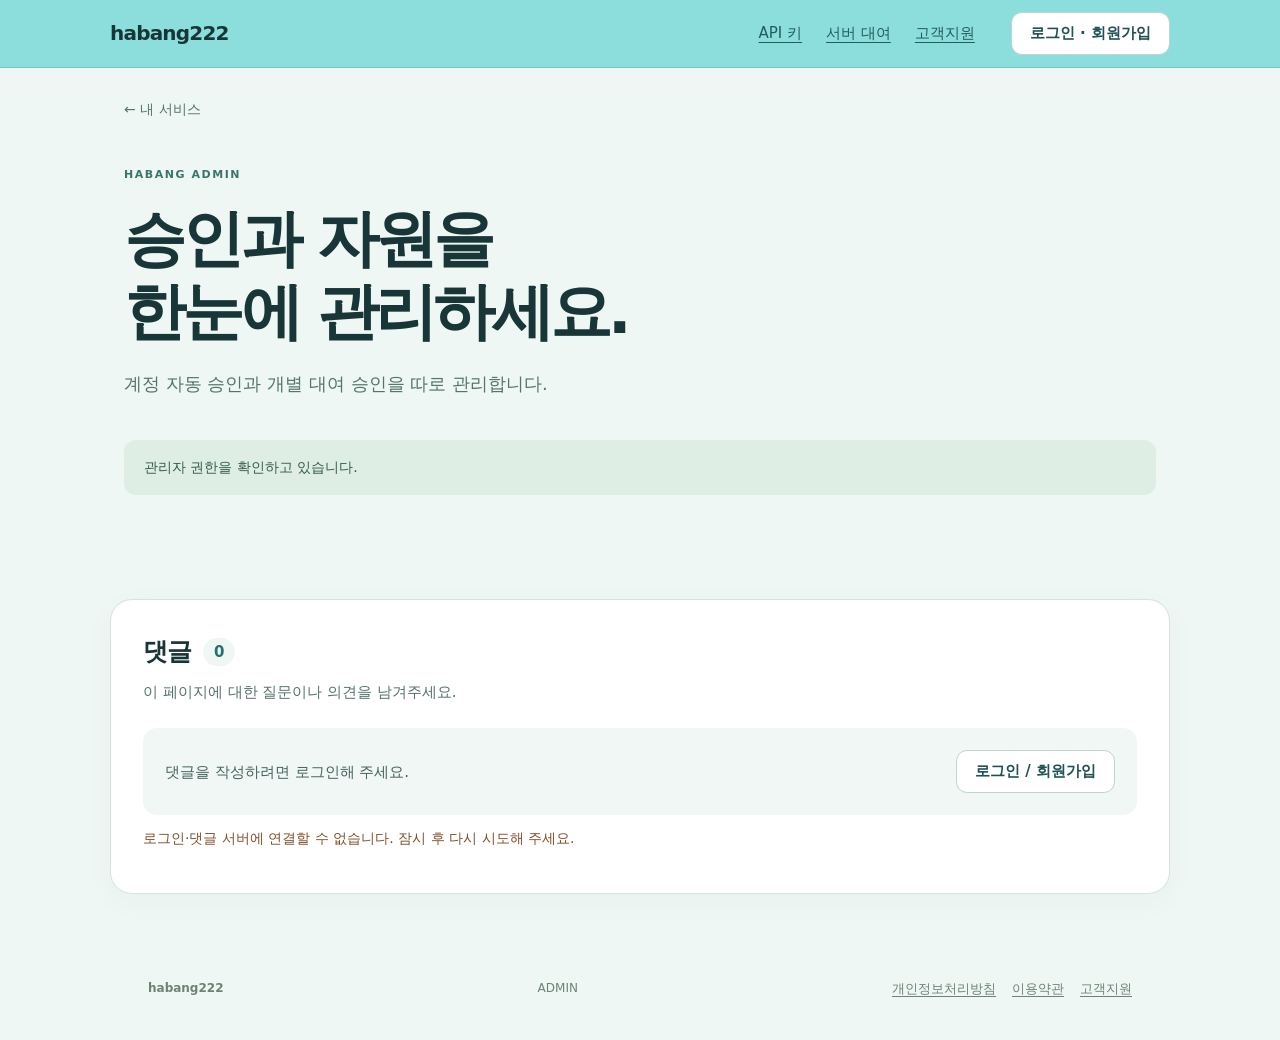
==== admin.html @ 9dbc1d15 "Add approved Kali host desktops and isolated Kali rentals" ====
<!doctype html>
<html lang="ko">
<head><meta charset="utf-8"><meta name="viewport" content="width=device-width, initial-scale=1"><meta name="robots" content="noindex"><title>서비스 관리 | habang</title><link rel="stylesheet" href="/portal.css?v=2"><link rel="stylesheet" href="/community.css?v=4"><script src="/community.js?v=7" defer></script><script src="/portal.js?v=4" defer></script></head>
<body><main class="portal-shell" data-portal="admin"><a href="/servers.html" class="back-link">← 내 서비스</a><header class="portal-hero compact"><span class="eyebrow">HABANG ADMIN</span><h1>승인과 자원을<br>한눈에 관리하세요.</h1><p>계정 자동 승인과 개별 대여 승인을 따로 관리합니다.</p></header><div id="portal-status" class="notice" role="status">관리자 권한을 확인하고 있습니다.</div><section id="portal-guest" class="panel" hidden><h2>관리자 로그인이 필요합니다.</h2><button id="portal-login" class="action primary">로그인</button></section><div id="admin-content" hidden><section class="panel"><div class="panel-heading"><h2>대여 신청 · 서버 관리</h2><button id="refresh-admin" class="action">새로고침</button></div><p id="admin-runtime" class="muted"></p><p class="notice subtle">개별 신청을 승인하면 해당 서버만 자동 생성됩니다. 계정을 자동 승인하면 현재 대기 중인 신청과 앞으로의 신청이 별도 승인 없이 생성됩니다. 자원 한도는 항상 적용됩니다.</p><div id="admin-rentals" class="record-list"></div></section><section class="panel"><h2>계정별 자동 승인</h2><form id="user-search" class="search-row"><label>회원 찾기<input name="q" placeholder="닉네임, 자체 가입 이메일, 회원 ID"></label><button class="action" type="submit">검색</button></form><p class="muted">최근 회원 최대 50명을 표시합니다. 승인 해제는 앞으로의 자동 생성을 막습니다. 실행 중인 서버를 종료하려면 위 대여 현황에서 별도로 종료하세요.</p><div id="admin-users" class="record-list"></div></section></div></main><footer class="portal-footer"><a href="/">habang222</a><span>ADMIN</span></footer></body></html>
---- portal.css ----
:root{font-family:"Apple SD Gothic Neo","Malgun Gothic",system-ui,sans-serif;color:#183637;background:#eef7f3;line-height:1.65;color-scheme:light}*{box-sizing:border-box}body{margin:0}a{color:inherit}button,input,select,textarea{font:inherit}button{cursor:pointer}[hidden]{display:none!important}.portal-shell{max-width:1080px;margin:auto;padding:28px 24px 64px}.back-link{font-size:14px;text-decoration:none;color:#55736a}.portal-hero{padding:56px 0 42px}.portal-hero h1{font-size:clamp(34px,5.7vw,62px);line-height:1.18;letter-spacing:-.06em;margin:16px 0 20px}.portal-hero>p{font-size:18px;color:#56736c}.portal-hero.compact{padding:38px 0 24px}.eyebrow{font-size:11px;letter-spacing:.14em;font-weight:800;color:#3a756c}.panel{background:#fff;border:1px solid #d2e4dc;border-radius:22px;padding:30px;margin:24px 0;box-shadow:0 10px 32px #18363704}.panel h2{font-size:27px;margin:4px 0 14px;letter-spacing:-.04em}.panel h3{font-size:18px;margin:12px 0}.panel-heading,.subheading{display:flex;align-items:center;justify-content:space-between;gap:16px;flex-wrap:wrap}.pill{display:inline-block;padding:5px 12px;border-radius:20px;font-size:12px;font-weight:700;background:#e9f5ef;color:#2c6855}.muted{color:#657d74;font-size:14px}.notice{padding:16px 20px;background:#dfeee5;border-radius:12px;color:#365c4e;font-size:14px;overflow-wrap:anywhere}.notice.error{color:#923b30;background:#fff0eb}.notice.subtle{background:#f4f7f3;color:#627669}.section-nav{display:flex;gap:10px;flex-wrap:wrap;margin:24px 0}.section-nav a{padding:9px 17px;border-radius:30px;border:1px solid #b6cec1;text-decoration:none;font-size:14px}.section-nav a:hover{background:#dcece1}.form-grid{display:grid;grid-template-columns:1fr 1fr;gap:17px;margin:25px 0}.form-grid label,.search-row label{display:grid;gap:8px;font-size:14px;font-weight:650}.form-grid input,.form-grid textarea,.form-grid select,.search-row input{border:1px solid #bcd2c5;border-radius:9px;padding:11px 12px;min-width:0;background:#fff;color:#183637}.form-grid .wide{grid-column:1/-1}.form-grid fieldset{border:1px solid #d9e6df;border-radius:10px;padding:15px}.form-grid legend{font-size:13px}.form-grid .check{display:inline-flex;align-items:center;gap:8px;margin-right:22px;font-weight:400}.form-grid>.action{justify-self:start}.action{display:inline-flex;justify-content:center;align-items:center;min-height:42px;border:1px solid #bdd2c4;border-radius:10px;padding:9px 17px;background:#fff;color:#245443;font-weight:700;text-decoration:none}.action:hover{background:#eef7f0}.action.primary{background:#245d4b;border-color:#245d4b;color:#fff}.action.primary:hover{background:#174936}.action.danger{color:#983e30;border-color:#e5c8c2;background:#fff9f6}.action:disabled,.text-button:disabled{opacity:.55;cursor:wait}.text-button{border:0;background:none;color:#3f6b58;text-decoration:underline;text-underline-offset:4px;padding:8px;font-size:13px}.secret-card{border:1px solid #5f9a79;border-radius:14px;padding:20px;background:#edf8ed}.secret-card code{display:block;padding:14px;background:#fff;overflow-wrap:anywhere;user-select:all;border-radius:7px;font-size:13px}.secret-card p{font-size:13px}.button-row{display:flex;gap:8px;flex-wrap:wrap;margin-top:14px}.record{padding:22px 0;border-top:1px solid #e0eae2;overflow-wrap:anywhere}.record strong{font-size:16px}.record .meta{font-size:12px;color:#718378;margin:8px 0}.record pre,pre{white-space:pre-wrap;overflow-wrap:anywhere;word-break:break-word;background:#173e32;color:#e8f4ec;padding:17px;border-radius:11px;font-size:13px}.record code{font-size:12px}.record .pill{margin-left:9px}.record .error{color:#9b4939}.record-list:empty{display:none}.empty{color:#7a8c82;font-size:14px;padding:22px 0}.plan-card{background:#eff6ed;border:1px solid #d0e0c8;border-radius:15px;padding:24px;display:grid;grid-template-columns:1fr 1fr;gap:20px;margin:22px 0}.plan-card h3{font-size:22px;letter-spacing:-.04em}.plan-card p{font-size:13px;color:#6c8068}.spec-grid{display:grid;grid-template-columns:1fr 1fr;gap:18px;margin:0}.spec-grid dt{font-size:12px;color:#74856d}.spec-grid dd{font-size:20px;font-weight:750;margin:1px 0}.help{font-size:13px;color:#56715f;padding:14px 0}.help summary{cursor:pointer}.help pre{max-width:500px}.search-row{display:flex;align-items:end;gap:12px;margin:20px 0}.search-row label{flex:1}.portal-footer{max-width:1032px;margin:0 auto;padding:25px 24px 40px;display:flex;justify-content:space-between;gap:20px;font-size:12px;color:#6e8275}.portal-footer>a{font-weight:800;text-decoration:none}input:focus-visible,textarea:focus-visible,select:focus-visible,button:focus-visible,a:focus-visible,summary:focus-visible{outline:3px solid #3b8c73;outline-offset:3px}@media(max-width:650px){.portal-shell{padding:20px 16px 40px}.portal-hero{padding:32px 0 20px}.portal-hero>p{font-size:16px}.panel{padding:22px 18px;border-radius:17px}.plan-card{grid-template-columns:1fr;padding:20px}.form-grid{grid-template-columns:1fr}.form-grid .check{display:flex;margin:7px 0}.search-row{align-items:stretch;flex-direction:column}.panel h2{font-size:23px}.hb-toolbar{gap:10px}}
---- community.css ----
.hb-toolbar,.hb-community,.hb-dialog{font:15px/1.6 "Apple SD Gothic Neo","Malgun Gothic",system-ui,sans-serif;box-sizing:border-box;color:#183637}
.hb-toolbar *,.hb-community *,.hb-dialog *{box-sizing:border-box}
.hb-toolbar [hidden],.hb-community [hidden],.hb-dialog [hidden]{display:none!important}
.hb-toolbar{display:flex;flex-wrap:wrap;justify-content:flex-end;align-items:center;gap:16px;min-height:62px;padding:12px max(20px,calc((100% - 1060px)/2));background:#8bdedc;border-bottom:1px solid #71c7c5}
.hb-account{font-weight:700;overflow-wrap:anywhere}
.hb-header-brand{margin-right:auto;color:#183637;font-size:20px;font-weight:900;letter-spacing:-.04em;text-decoration:none}.hb-toolbar [aria-current=page]{font-weight:800;color:#104b51;text-decoration-thickness:2px}
.hb-button,.hb-link,.hb-provider{font:inherit;cursor:pointer;transition:background .15s;line-height:1.5}
.hb-button{display:inline-flex;justify-content:center;align-items:center;min-height:42px;padding:9px 18px;border:1px solid #bfd5d1;border-radius:11px;background:#fff;color:#205153;font-weight:700;text-decoration:none}
.hb-button:hover{background:#ecf5f2}.hb-primary{background:#165e65;border-color:#165e65;color:#fff}.hb-primary:hover{background:#104b51}
.hb-link{border:0;background:transparent;color:#245b5e;text-decoration:underline;text-underline-offset:4px;padding:8px 4px}
.hb-button:disabled{opacity:.55;cursor:wait}.hb-link:disabled{opacity:.55}
.hb-community{max-width:1060px;margin:40px auto 60px;padding:32px;border:1px solid #d3e3df;border-radius:22px;background:#fff;box-shadow:0 8px 32px #113c3508;text-align:left}
.hb-comment-heading{display:flex;gap:12px;align-items:center}.hb-comment-heading h2{margin:0;font-size:25px;letter-spacing:-.04em;color:#183637}
.hb-count{font-weight:800;color:#24716e;background:#eef7f4;border-radius:999px;padding:2px 11px}
.hb-muted{color:#56726e;font-size:13px}.hb-community>.hb-muted{margin:8px 0 24px;font-size:15px}
.hb-guest{display:flex;flex-wrap:wrap;justify-content:space-between;align-items:center;gap:16px;padding:22px;border-radius:14px;background:#f1f7f5;color:#45635e}
.hb-comment-label{display:block;margin-bottom:8px;font-weight:700}
.hb-community textarea,.hb-dialog input{display:block;width:100%;border:1px solid #b9ceca;border-radius:10px;background:#fff;color:#183637;font:inherit;padding:12px 14px;line-height:1.6}
.hb-community textarea{resize:vertical;min-height:100px}.hb-compose-actions{display:flex;justify-content:space-between;align-items:center;gap:12px;margin-top:12px}
.hb-status{color:#80502a;font-size:14px;min-height:1.5em;margin:12px 0;overflow-wrap:anywhere}
.hb-empty{text-align:center;color:#6d817b;padding:28px 0}.hb-comment{border-top:1px solid #e3ebe7;padding:24px 0}
.hb-comment-meta{display:flex;align-items:center;gap:11px}.hb-avatar{display:flex;align-items:center;justify-content:center;flex-shrink:0;width:39px;height:39px;border-radius:50%;background:#e4f2ed;color:#245c53;font-weight:800}
.hb-comment-meta strong{display:block;font-size:14px;overflow-wrap:anywhere}.hb-comment-meta time{display:block;color:#70827a;font-size:12px}
.hb-comment-body{white-space:pre-wrap;overflow-wrap:anywhere;margin:14px 0;color:#2d4741}.hb-comment-actions{display:flex;gap:14px;font-size:13px}
.hb-edit .hb-button{margin:10px 8px 0 0}.hb-dialog{position:fixed;width:calc(100% - 32px);max-width:440px;max-height:calc(100dvh - 32px);padding:32px;border:1px solid #c7ddd5;border-radius:22px;background:#fff;box-shadow:0 24px 100px #051e3a44;overflow-y:auto}
.hb-dialog::backdrop{background:#0c282970;backdrop-filter:blur(4px)}.hb-dialog-close{display:block;margin:-14px -12px 8px auto;font-size:13px}
.hb-dialog h2{color:#183637;font-size:24px;line-height:1.4;margin:0 0 8px;letter-spacing:-.04em}.hb-dialog>p{margin:0 0 20px}
.hb-tabs{display:grid;grid-template-columns:1fr 1fr;gap:8px;margin-bottom:20px}.hb-tabs [aria-pressed=true]{background:#165e65;color:#fff;border-color:#165e65}
.hb-social{display:grid;gap:10px}.hb-provider{display:flex;justify-content:center;align-items:center;gap:12px;min-height:48px;padding:10px;border:1px solid #c9d7d2;border-radius:11px;background:#fff;color:#183637;text-decoration:none;font-weight:650}
.hb-provider:hover{background:#f0f7f4}.hb-provider[aria-disabled=true]{color:#7b8d87;background:#f6f8f7}.hb-provider[aria-disabled=true]::after{content:"준비 중";font-size:11px;font-weight:400}
.hb-provider-mark{font-size:20px;font-weight:800}.hb-dialog .hb-divider{text-align:center;margin:20px 0;color:#6a8077;font-size:12px}
.hb-form{display:grid;gap:14px}.hb-field{display:grid;gap:6px;font-size:13px;font-weight:700}.hb-form .hb-muted{margin:0;font-weight:400}.hb-form .hb-status{margin:0}.hb-form>.hb-primary{width:100%}
.hb-legal-note{font-size:12px;color:#56726e;margin:16px 0 0!important;line-height:1.6}.hb-legal-note a,.hb-legal-links a{text-underline-offset:3px}.hb-legal-links{display:flex;flex-wrap:wrap;gap:8px 16px;font:13px/1.6 "Apple SD Gothic Neo","Malgun Gothic",system-ui,sans-serif}.hb-legal-links a{color:inherit}
.hb-toolbar :is(a,button):focus-visible,.hb-community :is(button,textarea):focus-visible,.hb-dialog :is(a,button,input):focus-visible{outline:3px solid #247e78;outline-offset:3px}
@media(max-width:650px){.hb-toolbar{padding:12px 20px}.hb-toolbar .hb-button{font-size:13px}.hb-community{margin:24px 16px 40px;padding:22px 18px}.hb-guest{padding:18px}.hb-dialog{padding:26px 22px}.hb-dialog h2{font-size:22px}}
@media(max-width:650px){.hb-toolbar{gap:8px 12px;font-size:13px}.hb-header-brand{flex-basis:100%;font-size:19px}.hb-toolbar .hb-link{padding:5px 0}}
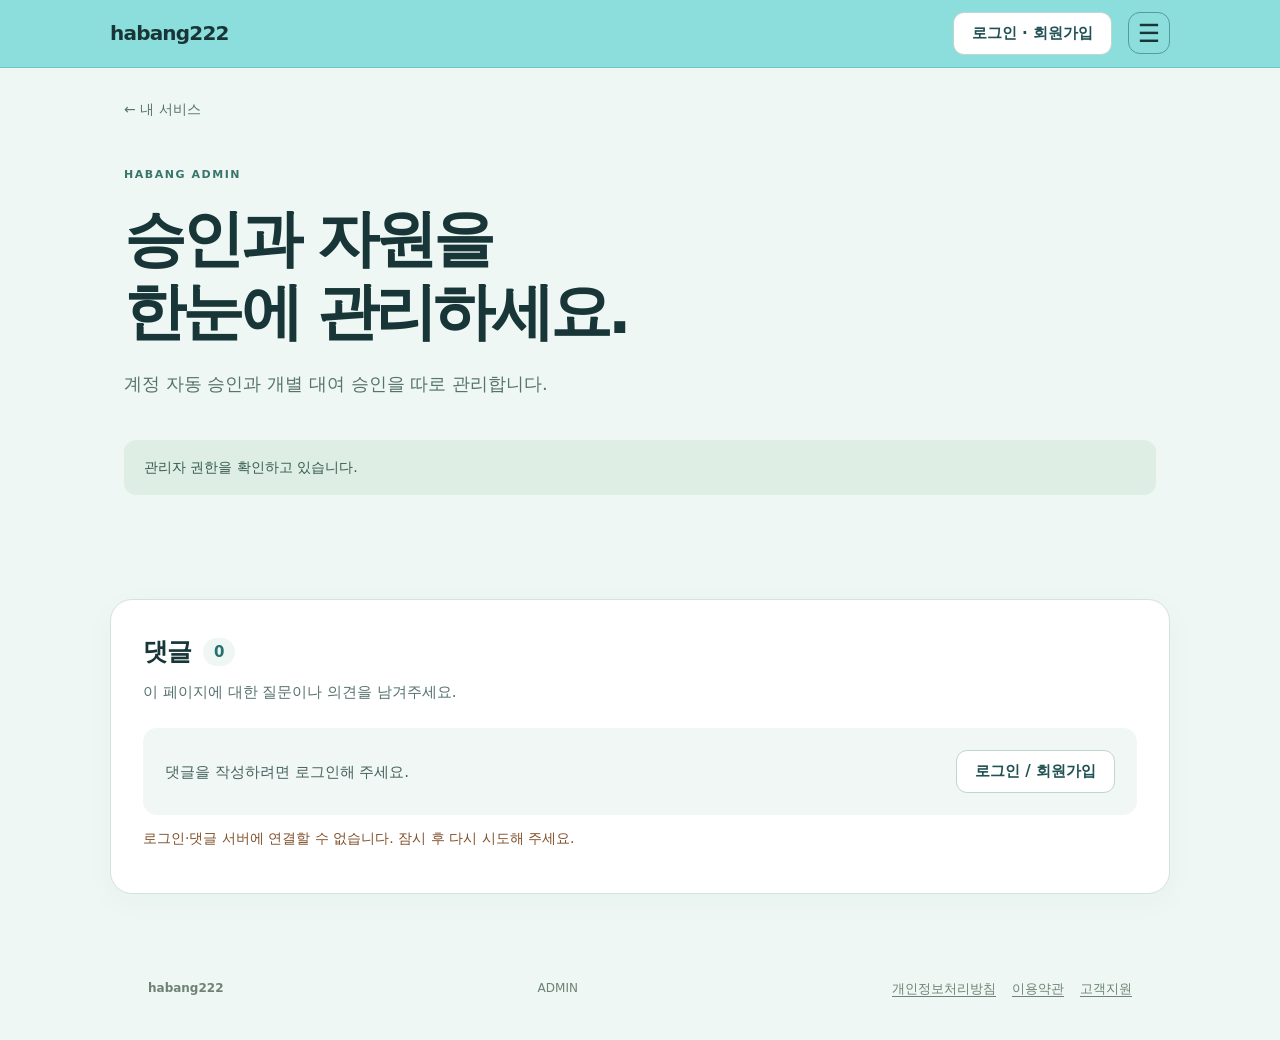
==== commit 1e9bd962: "Stabilize signup dialog and simplify the home gallery" ====
--- a/admin.html
+++ b/admin.html
@@ -1,4 +1,4 @@
 <!doctype html>
 <html lang="ko">
-<head><meta charset="utf-8"><meta name="viewport" content="width=device-width, initial-scale=1"><meta name="robots" content="noindex"><title>서비스 관리 | habang</title><link rel="stylesheet" href="/portal.css?v=2"><link rel="stylesheet" href="/community.css?v=4"><script src="/community.js?v=7" defer></script><script src="/portal.js?v=4" defer></script></head>
+<head><meta charset="utf-8"><meta name="viewport" content="width=device-width, initial-scale=1"><meta name="robots" content="noindex"><title>서비스 관리 | habang</title><link rel="stylesheet" href="/portal.css?v=2"><link rel="stylesheet" href="/community.css?v=5"><script src="/community.js?v=8" defer></script><script src="/portal.js?v=4" defer></script></head>
 <body><main class="portal-shell" data-portal="admin"><a href="/servers.html" class="back-link">← 내 서비스</a><header class="portal-hero compact"><span class="eyebrow">HABANG ADMIN</span><h1>승인과 자원을<br>한눈에 관리하세요.</h1><p>계정 자동 승인과 개별 대여 승인을 따로 관리합니다.</p></header><div id="portal-status" class="notice" role="status">관리자 권한을 확인하고 있습니다.</div><section id="portal-guest" class="panel" hidden><h2>관리자 로그인이 필요합니다.</h2><button id="portal-login" class="action primary">로그인</button></section><div id="admin-content" hidden><section class="panel"><div class="panel-heading"><h2>대여 신청 · 서버 관리</h2><button id="refresh-admin" class="action">새로고침</button></div><p id="admin-runtime" class="muted"></p><p class="notice subtle">개별 신청을 승인하면 해당 서버만 자동 생성됩니다. 계정을 자동 승인하면 현재 대기 중인 신청과 앞으로의 신청이 별도 승인 없이 생성됩니다. 자원 한도는 항상 적용됩니다.</p><div id="admin-rentals" class="record-list"></div></section><section class="panel"><h2>계정별 자동 승인</h2><form id="user-search" class="search-row"><label>회원 찾기<input name="q" placeholder="닉네임, 자체 가입 이메일, 회원 ID"></label><button class="action" type="submit">검색</button></form><p class="muted">최근 회원 최대 50명을 표시합니다. 승인 해제는 앞으로의 자동 생성을 막습니다. 실행 중인 서버를 종료하려면 위 대여 현황에서 별도로 종료하세요.</p><div id="admin-users" class="record-list"></div></section></div></main><footer class="portal-footer"><a href="/">habang222</a><span>ADMIN</span></footer></body></html>
--- a/community.css
+++ b/community.css
@@ -1,8 +1,8 @@
-.hb-toolbar,.hb-community,.hb-dialog{font:15px/1.6 "Apple SD Gothic Neo","Malgun Gothic",system-ui,sans-serif;box-sizing:border-box;color:#183637}
+.hb-toolbar,.hb-community,.hb-dialog,.hb-menu{font:15px/1.6 "Apple SD Gothic Neo","Malgun Gothic",system-ui,sans-serif;box-sizing:border-box;color:#183637}
 .hb-toolbar *,.hb-community *,.hb-dialog *{box-sizing:border-box}
-.hb-toolbar [hidden],.hb-community [hidden],.hb-dialog [hidden]{display:none!important}
+.hb-toolbar [hidden],.hb-community [hidden],.hb-dialog [hidden],.hb-menu [hidden]{display:none!important}
 .hb-toolbar{display:flex;flex-wrap:wrap;justify-content:flex-end;align-items:center;gap:16px;min-height:62px;padding:12px max(20px,calc((100% - 1060px)/2));background:#8bdedc;border-bottom:1px solid #71c7c5}
-.hb-account{font-weight:700;overflow-wrap:anywhere}
+.hb-account{font-weight:700;max-width:30vw;overflow:hidden;text-overflow:ellipsis;white-space:nowrap}
 .hb-header-brand{margin-right:auto;color:#183637;font-size:20px;font-weight:900;letter-spacing:-.04em;text-decoration:none}.hb-toolbar [aria-current=page]{font-weight:800;color:#104b51;text-decoration-thickness:2px}
 .hb-button,.hb-link,.hb-provider{font:inherit;cursor:pointer;transition:background .15s;line-height:1.5}
 .hb-button{display:inline-flex;justify-content:center;align-items:center;min-height:42px;padding:9px 18px;border:1px solid #bfd5d1;border-radius:11px;background:#fff;color:#205153;font-weight:700;text-decoration:none}
@@ -22,7 +22,7 @@
 .hb-comment-meta{display:flex;align-items:center;gap:11px}.hb-avatar{display:flex;align-items:center;justify-content:center;flex-shrink:0;width:39px;height:39px;border-radius:50%;background:#e4f2ed;color:#245c53;font-weight:800}
 .hb-comment-meta strong{display:block;font-size:14px;overflow-wrap:anywhere}.hb-comment-meta time{display:block;color:#70827a;font-size:12px}
 .hb-comment-body{white-space:pre-wrap;overflow-wrap:anywhere;margin:14px 0;color:#2d4741}.hb-comment-actions{display:flex;gap:14px;font-size:13px}
-.hb-edit .hb-button{margin:10px 8px 0 0}.hb-dialog{position:fixed;width:calc(100% - 32px);max-width:440px;max-height:calc(100dvh - 32px);padding:32px;border:1px solid #c7ddd5;border-radius:22px;background:#fff;box-shadow:0 24px 100px #051e3a44;overflow-y:auto}
+.hb-edit .hb-button{margin:10px 8px 0 0}.hb-dialog{position:fixed;top:32px;left:50%;right:auto;bottom:auto;margin:0;transform:translateX(-50%);width:calc(100% - 32px);max-width:440px;max-height:calc(100dvh - 64px);padding:32px;border:1px solid #c7ddd5;border-radius:22px;background:#fff;box-shadow:0 24px 100px #051e3a44;overflow-y:auto;overscroll-behavior:contain;scrollbar-gutter:stable}
 .hb-dialog::backdrop{background:#0c282970;backdrop-filter:blur(4px)}.hb-dialog-close{display:block;margin:-14px -12px 8px auto;font-size:13px}
 .hb-dialog h2{color:#183637;font-size:24px;line-height:1.4;margin:0 0 8px;letter-spacing:-.04em}.hb-dialog>p{margin:0 0 20px}
 .hb-tabs{display:grid;grid-template-columns:1fr 1fr;gap:8px;margin-bottom:20px}.hb-tabs [aria-pressed=true]{background:#165e65;color:#fff;border-color:#165e65}
@@ -33,4 +33,11 @@
 .hb-legal-note{font-size:12px;color:#56726e;margin:16px 0 0!important;line-height:1.6}.hb-legal-note a,.hb-legal-links a{text-underline-offset:3px}.hb-legal-links{display:flex;flex-wrap:wrap;gap:8px 16px;font:13px/1.6 "Apple SD Gothic Neo","Malgun Gothic",system-ui,sans-serif}.hb-legal-links a{color:inherit}
 .hb-toolbar :is(a,button):focus-visible,.hb-community :is(button,textarea):focus-visible,.hb-dialog :is(a,button,input):focus-visible{outline:3px solid #247e78;outline-offset:3px}
 @media(max-width:650px){.hb-toolbar{padding:12px 20px}.hb-toolbar .hb-button{font-size:13px}.hb-community{margin:24px 16px 40px;padding:22px 18px}.hb-guest{padding:18px}.hb-dialog{padding:26px 22px}.hb-dialog h2{font-size:22px}}
-@media(max-width:650px){.hb-toolbar{gap:8px 12px;font-size:13px}.hb-header-brand{flex-basis:100%;font-size:19px}.hb-toolbar .hb-link{padding:5px 0}}
+html:has(.hb-dialog[open],.hb-menu[open]){overflow:hidden;scrollbar-gutter:stable}
+.hb-menu-toggle{display:inline-flex;align-items:center;justify-content:center;width:42px;height:42px;padding:0;border:1px solid #529d9b;border-radius:12px;background:transparent;color:#183637;font:25px/1 system-ui;cursor:pointer}
+.hb-menu{position:fixed;inset:0 0 0 auto;width:min(340px,88vw);height:100dvh;max-height:100dvh;margin:0;padding:24px;border:0;border-left:1px solid #c1dbd4;background:#f0fbf7;overflow-y:auto;overscroll-behavior:contain;box-shadow:-16px 0 60px #123d3929}
+.hb-menu::backdrop{background:#0c282960}
+.hb-menu-heading{display:flex;align-items:center;justify-content:space-between;gap:16px;margin-bottom:24px}.hb-menu-heading h2{margin:0;font-size:24px}
+.hb-menu-links{display:flex;flex-direction:column;gap:8px}.hb-menu-links .hb-link{display:block;width:100%;padding:14px 16px;border-radius:12px;text-align:left;text-decoration:none;background:#fff}.hb-menu-links .hb-link:hover{background:#dcefeb}
+.hb-menu :is(a,button):focus-visible,.hb-menu-toggle:focus-visible{outline:3px solid #247e78;outline-offset:3px}
+@media(max-width:650px){.hb-toolbar{gap:8px;font-size:13px;flex-wrap:nowrap}.hb-header-brand{flex-basis:auto;font-size:19px}.hb-toolbar .hb-link{padding:5px 0}.hb-toolbar .hb-button{padding:8px 10px;font-size:12px}.hb-dialog{top:12px;max-height:calc(100dvh - 24px)}}
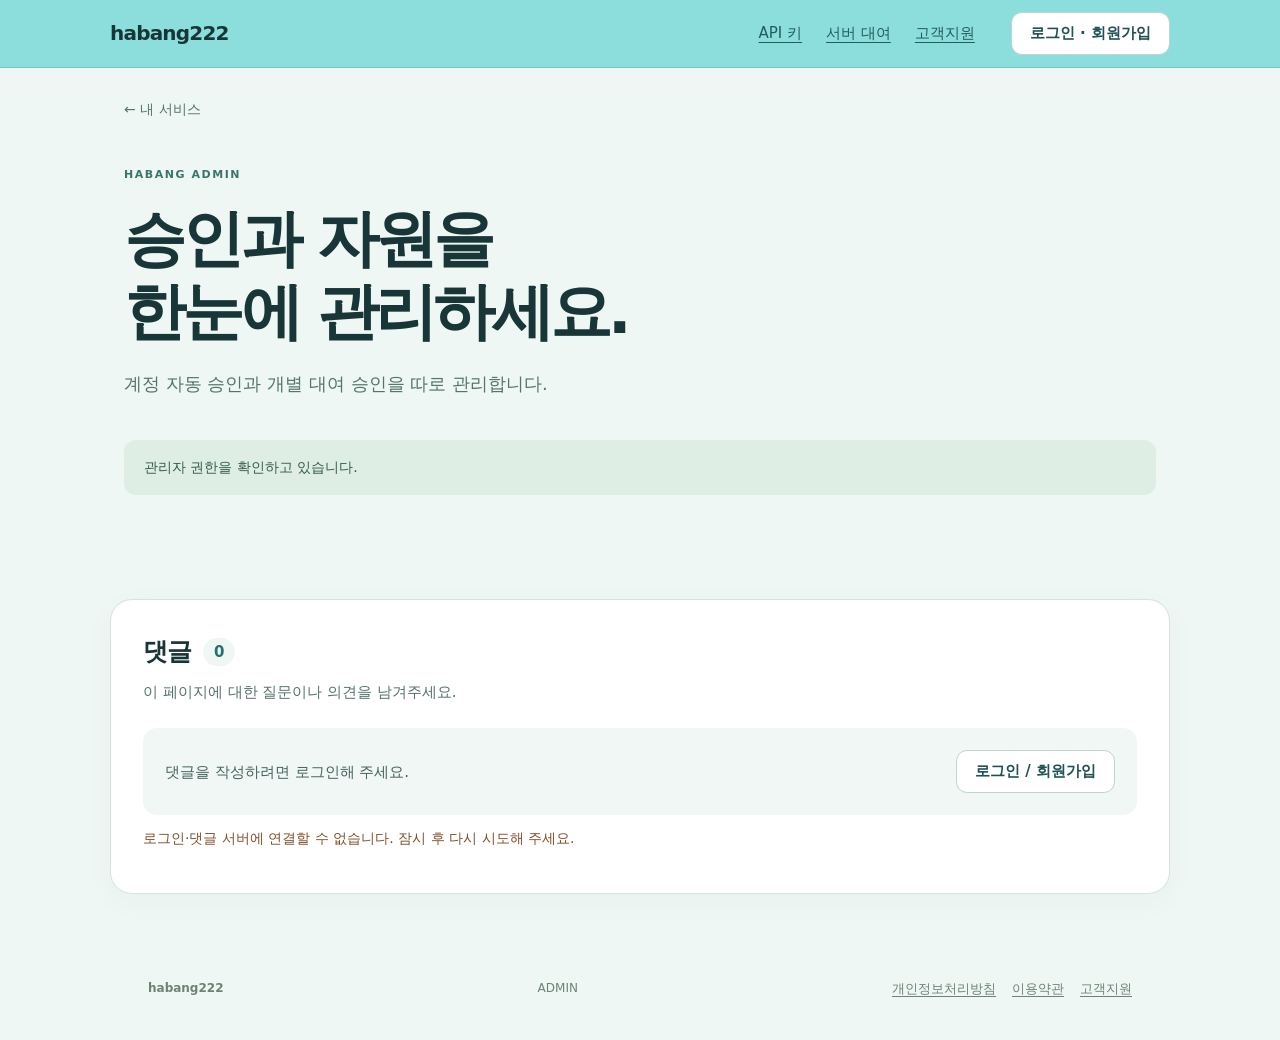
==== commit fa924266: "Merge 67414b18ecdba91abe1178cc0295dfd77dd2c2dd into a4236fcc0a43dac0e4a81d134230eb467b5656ab" ====
--- a/admin.html
+++ b/admin.html
@@ -1,4 +1,4 @@
 <!doctype html>
 <html lang="ko">
-<head><meta charset="utf-8"><meta name="viewport" content="width=device-width, initial-scale=1"><meta name="robots" content="noindex"><title>서비스 관리 | habang</title><link rel="stylesheet" href="/portal.css?v=2"><link rel="stylesheet" href="/community.css?v=5"><script src="/community.js?v=8" defer></script><script src="/portal.js?v=4" defer></script></head>
+<head><meta charset="utf-8"><meta name="viewport" content="width=device-width, initial-scale=1"><meta name="robots" content="noindex"><title>서비스 관리 | habang</title><link rel="stylesheet" href="/portal.css?v=2"><link rel="stylesheet" href="/community.css?v=4"><script src="/community.js?v=6" defer></script><script src="/portal.js?v=3" defer></script></head>
 <body><main class="portal-shell" data-portal="admin"><a href="/servers.html" class="back-link">← 내 서비스</a><header class="portal-hero compact"><span class="eyebrow">HABANG ADMIN</span><h1>승인과 자원을<br>한눈에 관리하세요.</h1><p>계정 자동 승인과 개별 대여 승인을 따로 관리합니다.</p></header><div id="portal-status" class="notice" role="status">관리자 권한을 확인하고 있습니다.</div><section id="portal-guest" class="panel" hidden><h2>관리자 로그인이 필요합니다.</h2><button id="portal-login" class="action primary">로그인</button></section><div id="admin-content" hidden><section class="panel"><div class="panel-heading"><h2>대여 신청 · 서버 관리</h2><button id="refresh-admin" class="action">새로고침</button></div><p id="admin-runtime" class="muted"></p><p class="notice subtle">개별 신청을 승인하면 해당 서버만 자동 생성됩니다. 계정을 자동 승인하면 현재 대기 중인 신청과 앞으로의 신청이 별도 승인 없이 생성됩니다. 자원 한도는 항상 적용됩니다.</p><div id="admin-rentals" class="record-list"></div></section><section class="panel"><h2>계정별 자동 승인</h2><form id="user-search" class="search-row"><label>회원 찾기<input name="q" placeholder="닉네임, 자체 가입 이메일, 회원 ID"></label><button class="action" type="submit">검색</button></form><p class="muted">최근 회원 최대 50명을 표시합니다. 승인 해제는 앞으로의 자동 생성을 막습니다. 실행 중인 서버를 종료하려면 위 대여 현황에서 별도로 종료하세요.</p><div id="admin-users" class="record-list"></div></section></div></main><footer class="portal-footer"><a href="/">habang222</a><span>ADMIN</span></footer></body></html>
--- a/community.css
+++ b/community.css
@@ -1,8 +1,8 @@
-.hb-toolbar,.hb-community,.hb-dialog,.hb-menu{font:15px/1.6 "Apple SD Gothic Neo","Malgun Gothic",system-ui,sans-serif;box-sizing:border-box;color:#183637}
+.hb-toolbar,.hb-community,.hb-dialog{font:15px/1.6 "Apple SD Gothic Neo","Malgun Gothic",system-ui,sans-serif;box-sizing:border-box;color:#183637}
 .hb-toolbar *,.hb-community *,.hb-dialog *{box-sizing:border-box}
-.hb-toolbar [hidden],.hb-community [hidden],.hb-dialog [hidden],.hb-menu [hidden]{display:none!important}
+.hb-toolbar [hidden],.hb-community [hidden],.hb-dialog [hidden]{display:none!important}
 .hb-toolbar{display:flex;flex-wrap:wrap;justify-content:flex-end;align-items:center;gap:16px;min-height:62px;padding:12px max(20px,calc((100% - 1060px)/2));background:#8bdedc;border-bottom:1px solid #71c7c5}
-.hb-account{font-weight:700;max-width:30vw;overflow:hidden;text-overflow:ellipsis;white-space:nowrap}
+.hb-account{font-weight:700;overflow-wrap:anywhere}
 .hb-header-brand{margin-right:auto;color:#183637;font-size:20px;font-weight:900;letter-spacing:-.04em;text-decoration:none}.hb-toolbar [aria-current=page]{font-weight:800;color:#104b51;text-decoration-thickness:2px}
 .hb-button,.hb-link,.hb-provider{font:inherit;cursor:pointer;transition:background .15s;line-height:1.5}
 .hb-button{display:inline-flex;justify-content:center;align-items:center;min-height:42px;padding:9px 18px;border:1px solid #bfd5d1;border-radius:11px;background:#fff;color:#205153;font-weight:700;text-decoration:none}
@@ -22,7 +22,7 @@
 .hb-comment-meta{display:flex;align-items:center;gap:11px}.hb-avatar{display:flex;align-items:center;justify-content:center;flex-shrink:0;width:39px;height:39px;border-radius:50%;background:#e4f2ed;color:#245c53;font-weight:800}
 .hb-comment-meta strong{display:block;font-size:14px;overflow-wrap:anywhere}.hb-comment-meta time{display:block;color:#70827a;font-size:12px}
 .hb-comment-body{white-space:pre-wrap;overflow-wrap:anywhere;margin:14px 0;color:#2d4741}.hb-comment-actions{display:flex;gap:14px;font-size:13px}
-.hb-edit .hb-button{margin:10px 8px 0 0}.hb-dialog{position:fixed;top:32px;left:50%;right:auto;bottom:auto;margin:0;transform:translateX(-50%);width:calc(100% - 32px);max-width:440px;max-height:calc(100dvh - 64px);padding:32px;border:1px solid #c7ddd5;border-radius:22px;background:#fff;box-shadow:0 24px 100px #051e3a44;overflow-y:auto;overscroll-behavior:contain;scrollbar-gutter:stable}
+.hb-edit .hb-button{margin:10px 8px 0 0}.hb-dialog{position:fixed;width:calc(100% - 32px);max-width:440px;max-height:calc(100dvh - 32px);padding:32px;border:1px solid #c7ddd5;border-radius:22px;background:#fff;box-shadow:0 24px 100px #051e3a44;overflow-y:auto}
 .hb-dialog::backdrop{background:#0c282970;backdrop-filter:blur(4px)}.hb-dialog-close{display:block;margin:-14px -12px 8px auto;font-size:13px}
 .hb-dialog h2{color:#183637;font-size:24px;line-height:1.4;margin:0 0 8px;letter-spacing:-.04em}.hb-dialog>p{margin:0 0 20px}
 .hb-tabs{display:grid;grid-template-columns:1fr 1fr;gap:8px;margin-bottom:20px}.hb-tabs [aria-pressed=true]{background:#165e65;color:#fff;border-color:#165e65}
@@ -33,11 +33,4 @@
 .hb-legal-note{font-size:12px;color:#56726e;margin:16px 0 0!important;line-height:1.6}.hb-legal-note a,.hb-legal-links a{text-underline-offset:3px}.hb-legal-links{display:flex;flex-wrap:wrap;gap:8px 16px;font:13px/1.6 "Apple SD Gothic Neo","Malgun Gothic",system-ui,sans-serif}.hb-legal-links a{color:inherit}
 .hb-toolbar :is(a,button):focus-visible,.hb-community :is(button,textarea):focus-visible,.hb-dialog :is(a,button,input):focus-visible{outline:3px solid #247e78;outline-offset:3px}
 @media(max-width:650px){.hb-toolbar{padding:12px 20px}.hb-toolbar .hb-button{font-size:13px}.hb-community{margin:24px 16px 40px;padding:22px 18px}.hb-guest{padding:18px}.hb-dialog{padding:26px 22px}.hb-dialog h2{font-size:22px}}
-html:has(.hb-dialog[open],.hb-menu[open]){overflow:hidden;scrollbar-gutter:stable}
-.hb-menu-toggle{display:inline-flex;align-items:center;justify-content:center;width:42px;height:42px;padding:0;border:1px solid #529d9b;border-radius:12px;background:transparent;color:#183637;font:25px/1 system-ui;cursor:pointer}
-.hb-menu{position:fixed;inset:0 0 0 auto;width:min(340px,88vw);height:100dvh;max-height:100dvh;margin:0;padding:24px;border:0;border-left:1px solid #c1dbd4;background:#f0fbf7;overflow-y:auto;overscroll-behavior:contain;box-shadow:-16px 0 60px #123d3929}
-.hb-menu::backdrop{background:#0c282960}
-.hb-menu-heading{display:flex;align-items:center;justify-content:space-between;gap:16px;margin-bottom:24px}.hb-menu-heading h2{margin:0;font-size:24px}
-.hb-menu-links{display:flex;flex-direction:column;gap:8px}.hb-menu-links .hb-link{display:block;width:100%;padding:14px 16px;border-radius:12px;text-align:left;text-decoration:none;background:#fff}.hb-menu-links .hb-link:hover{background:#dcefeb}
-.hb-menu :is(a,button):focus-visible,.hb-menu-toggle:focus-visible{outline:3px solid #247e78;outline-offset:3px}
-@media(max-width:650px){.hb-toolbar{gap:8px;font-size:13px;flex-wrap:nowrap}.hb-header-brand{flex-basis:auto;font-size:19px}.hb-toolbar .hb-link{padding:5px 0}.hb-toolbar .hb-button{padding:8px 10px;font-size:12px}.hb-dialog{top:12px;max-height:calc(100dvh - 24px)}}
+@media(max-width:650px){.hb-toolbar{gap:8px 12px;font-size:13px}.hb-header-brand{flex-basis:100%;font-size:19px}.hb-toolbar .hb-link{padding:5px 0}}
